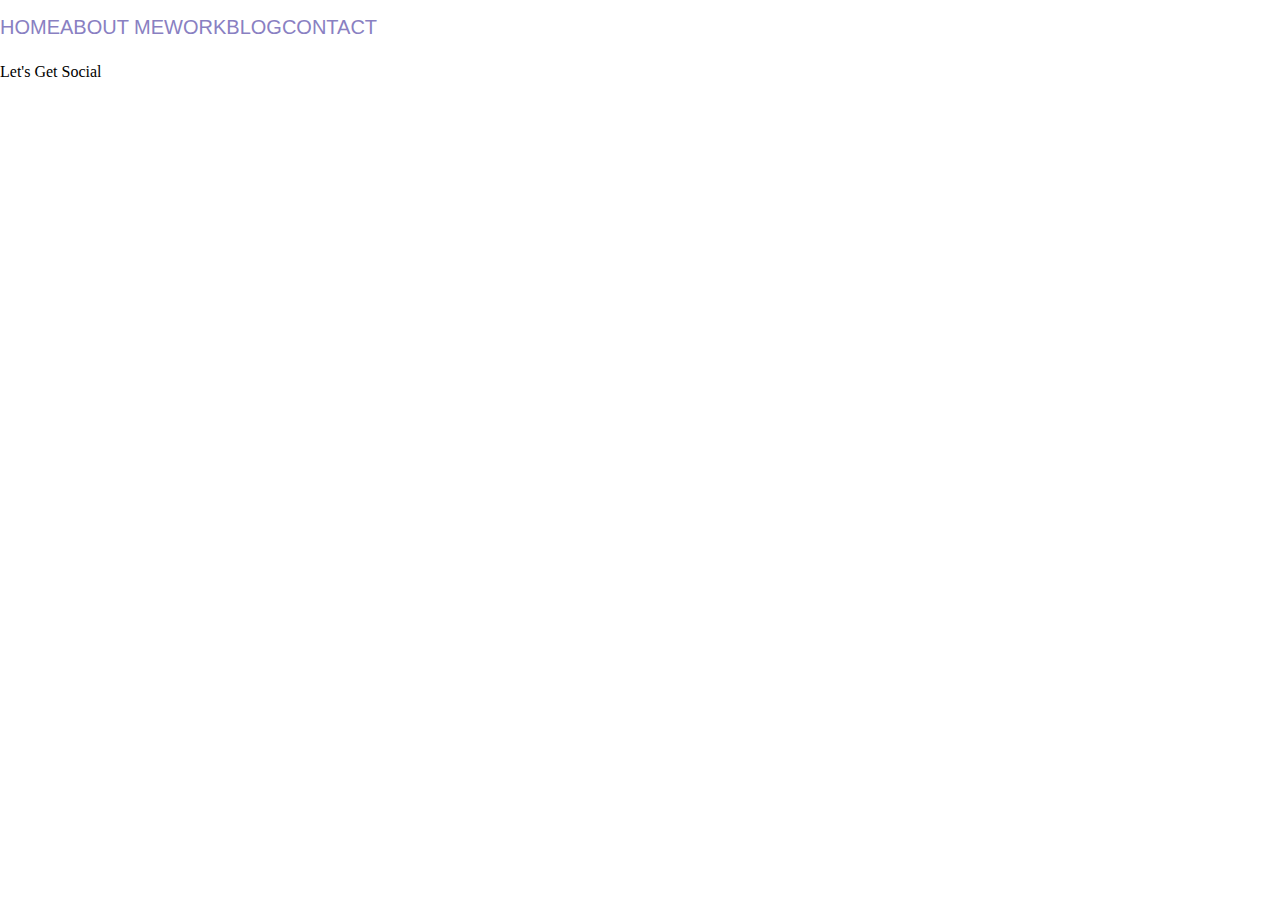
==== src/index.html @ 26ce95cb "Portfolio 1" ====
<!DOCTYPE html>
<html lang="en">
<head>
    <meta charset="UTF-8">
    <meta http-equiv="X-UA-Compatible" content="IE=edge">
    <meta name="viewport" content="width=device-width, initial-scale=1.0">
    <title>Portfolio</title>
    <link rel="stylesheet" href="common.css">
</head>
<body>
<!-- NAV BAR Top Page -->
    <header>
        <!-- PlaceHolder for Brand image -->
        <!-- Main navigation -->
        <nav>
            <a href="">HOME</a>
            <a href="">ABOUT ME</a>
            <a href="">WORK</a>
            <a href="">BLOG</a>
            <a href="">CONTACT</a>
        </nav>
    </header>
<!-- BIG Hero TEXT  -->

<!-- Paragraph about portfolio -->

<!-- Social Links above footer of page -->
    <section id="social-links">
        <p>Let's Get Social</p>
        <a href=""><img</a>
    </section>
</body>
</html>
---- src/common.css ----
@import url(https://fonts.googleapis.com/css?family=Lato|Bree+Serif);

* {
    box-sizing: border-box;
    margin: 0;
    padding: 0;
}

body {
    display: flex;
    flex-direction: column;
}

.outline-button {
    font-family: Lato, Arial, Helvetica, sans-serif;
    font-size: 1.5rem;
    padding: 0.75rem 1.25rem;
    text-decoration: none;
}

.white {
    border: 1px solid white;
    color: white;
}

.lilac {
    border: 1px solid #8980c2;
    color: #8980c2;
}

header {
    display: flex;
    flex-direction: column;
    align-items: left;
    padding: 1rem 0 1.5rem;
}

nav {
    display:flex;
    justify-content: flex-start;
    width: 100%;
}

nav a {
    font-family: Arial, Helvetica, sans-serif;
    text-decoration: none;
    font-size: 1.25rem;
    color: #8980c2;
}
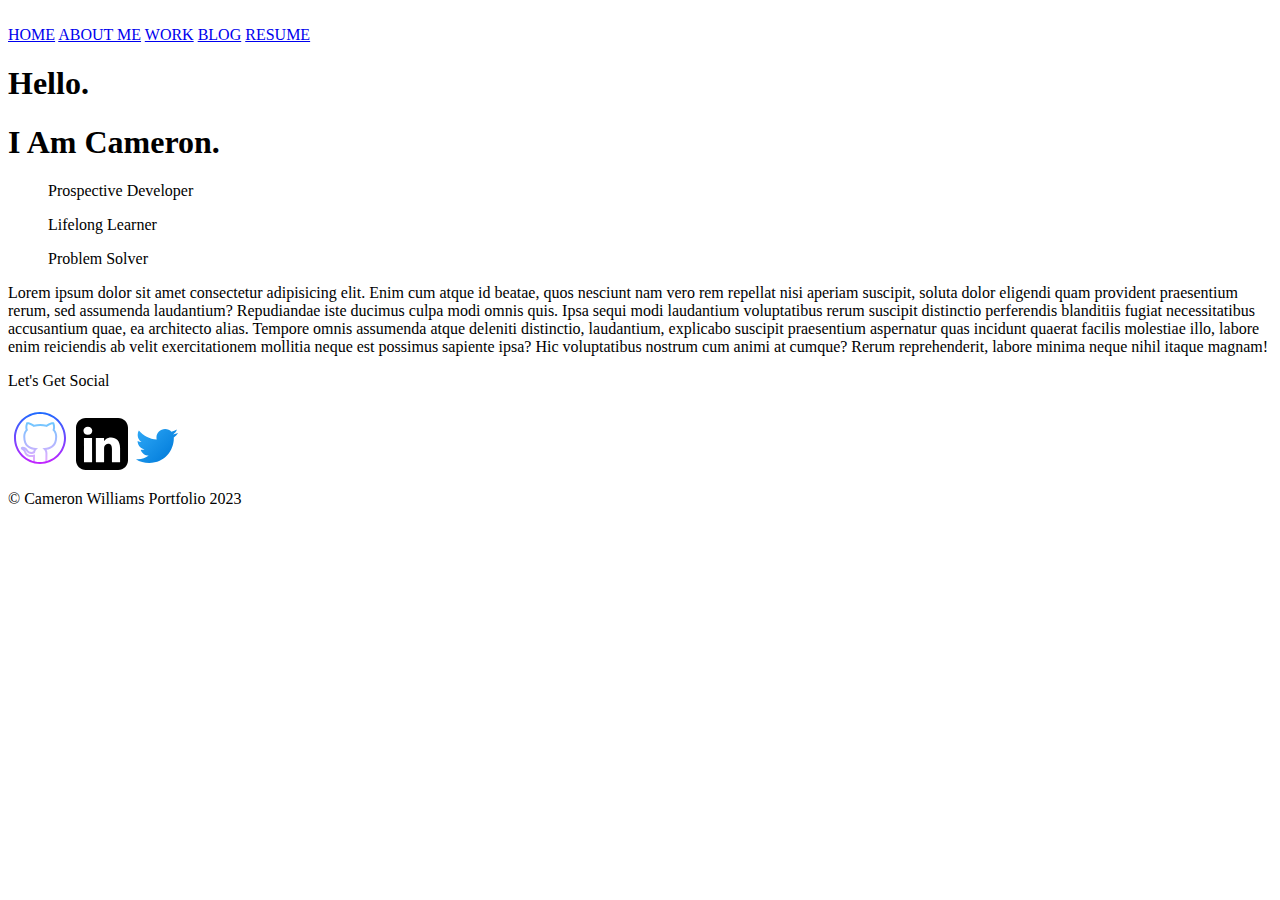
==== commit 463c6238: "html has been updated for all pages" ====
--- a/src/index.html
+++ b/src/index.html
@@ -8,26 +8,48 @@
     <link rel="stylesheet" href="common.css">
 </head>
 <body>
-<!-- NAV BAR Top Page -->
+<!-- Start of header area -->
     <header>
         <!-- PlaceHolder for Brand image -->
+        <img id="logo">
+
         <!-- Main navigation -->
         <nav>
-            <a href="">HOME</a>
-            <a href="">ABOUT ME</a>
-            <a href="">WORK</a>
-            <a href="">BLOG</a>
-            <a href="">CONTACT</a>
+            <a href="index.html">HOME</a>
+            <a href="about-me.html">ABOUT ME</a>
+            <a href="work.html">WORK</a>
+            <a href="blog.html">BLOG</a>
+            <a href="resume.html">RESUME</a>
         </nav>
     </header>
 <!-- BIG Hero TEXT  -->
-
+<section id="hero">
+    <h1>Hello.</h1> 
+    <h1>I Am Cameron.</h1>
+</section>
+<section id="highlights">
+    <ul> Prospective Developer</ul>
+    <ul> Lifelong Learner</ul>
+    <ul> Problem Solver</ul>
+</section>
 <!-- Paragraph about portfolio -->
-
+<main>
+   <article>
+        <p>Lorem ipsum dolor sit amet consectetur adipisicing elit. Enim cum atque id beatae, quos nesciunt nam vero rem repellat nisi aperiam suscipit, soluta dolor eligendi quam provident praesentium rerum, sed assumenda laudantium? Repudiandae iste ducimus culpa modi omnis quis. Ipsa sequi modi laudantium voluptatibus rerum suscipit distinctio perferendis blanditiis fugiat necessitatibus accusantium quae, ea architecto alias. Tempore omnis assumenda atque deleniti distinctio, laudantium, explicabo suscipit praesentium aspernatur quas incidunt quaerat facilis molestiae illo, labore enim reiciendis ab velit exercitationem mollitia neque est possimus sapiente ipsa? Hic voluptatibus nostrum cum animi at cumque? Rerum reprehenderit, labore minima neque nihil itaque magnam!</p>
+    </article>
+</main>
 <!-- Social Links above footer of page -->
     <section id="social-links">
         <p>Let's Get Social</p>
-        <a href=""><img</a>
+        <nav>
+            <a href="https://github.com/CameronWD"><img src="images/github.svg" alt="GitHub" /></a>
+            <a href="https://linkedin.com"><img src="images/linkedin.svg" alt="LinkedIn" /></a>
+            <a href="https://twitter.com"><img src="images/twitter.svg" alt="Twitter" /></a>
+        </nav>
     </section>
+    <!-- Footer section -->
+    <footer>
+            <p>&copy; Cameron Williams Portfolio 2023</p>
+    </footer>
 </body>
 </html>--- a/src/common.css
+++ b/src/common.css
@@ -1,49 +1 @@
 @import url(https://fonts.googleapis.com/css?family=Lato|Bree+Serif);
-
-* {
-    box-sizing: border-box;
-    margin: 0;
-    padding: 0;
-}
-
-body {
-    display: flex;
-    flex-direction: column;
-}
-
-.outline-button {
-    font-family: Lato, Arial, Helvetica, sans-serif;
-    font-size: 1.5rem;
-    padding: 0.75rem 1.25rem;
-    text-decoration: none;
-}
-
-.white {
-    border: 1px solid white;
-    color: white;
-}
-
-.lilac {
-    border: 1px solid #8980c2;
-    color: #8980c2;
-}
-
-header {
-    display: flex;
-    flex-direction: column;
-    align-items: left;
-    padding: 1rem 0 1.5rem;
-}
-
-nav {
-    display:flex;
-    justify-content: flex-start;
-    width: 100%;
-}
-
-nav a {
-    font-family: Arial, Helvetica, sans-serif;
-    text-decoration: none;
-    font-size: 1.25rem;
-    color: #8980c2;
-}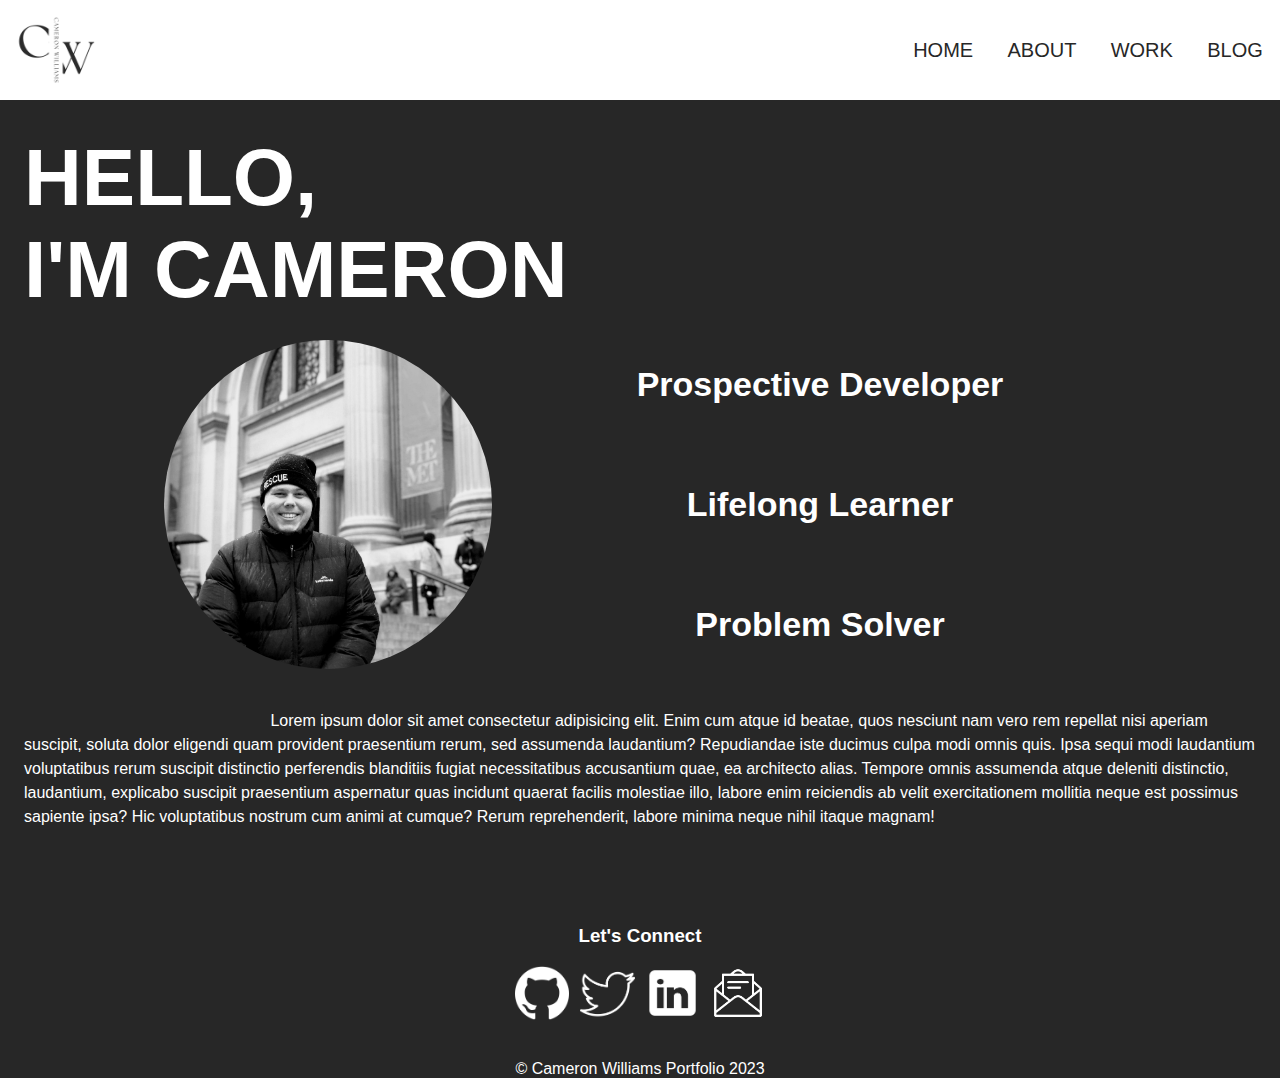
==== commit 61a68bd8: "updated all html and css" ====
--- a/src/index.html
+++ b/src/index.html
@@ -11,44 +11,46 @@
 <!-- Start of header area -->
     <header>
         <!-- PlaceHolder for Brand image -->
-        <img id="logo">
-
-        <!-- Main navigation -->
+        <img id="logo" src="images/CWLogoWhite.png"/>
         <nav>
             <a href="index.html">HOME</a>
-            <a href="about-me.html">ABOUT ME</a>
+            <a href="about-me.html">ABOUT</a>
             <a href="work.html">WORK</a>
             <a href="blog.html">BLOG</a>
-            <a href="resume.html">RESUME</a>
         </nav>
     </header>
 <!-- BIG Hero TEXT  -->
 <section id="hero">
-    <h1>Hello.</h1> 
-    <h1>I Am Cameron.</h1>
-</section>
-<section id="highlights">
-    <ul> Prospective Developer</ul>
-    <ul> Lifelong Learner</ul>
-    <ul> Problem Solver</ul>
+    <h1 id="greetingtext">HELLO, <br/> I'M CAMERON</h1>
+    <div id="subherobox">
+        <img id="homepagepicture" src="images/BWme.jpg"/>
+            <div id="bigthree">
+                <h2> Prospective Developer</h2>
+                <h2> Lifelong Learner</h2>
+                <h2> Problem Solver</h2>
+            </div>
+    </div> 
 </section>
 <!-- Paragraph about portfolio -->
 <main>
-   <article>
-        <p>Lorem ipsum dolor sit amet consectetur adipisicing elit. Enim cum atque id beatae, quos nesciunt nam vero rem repellat nisi aperiam suscipit, soluta dolor eligendi quam provident praesentium rerum, sed assumenda laudantium? Repudiandae iste ducimus culpa modi omnis quis. Ipsa sequi modi laudantium voluptatibus rerum suscipit distinctio perferendis blanditiis fugiat necessitatibus accusantium quae, ea architecto alias. Tempore omnis assumenda atque deleniti distinctio, laudantium, explicabo suscipit praesentium aspernatur quas incidunt quaerat facilis molestiae illo, labore enim reiciendis ab velit exercitationem mollitia neque est possimus sapiente ipsa? Hic voluptatibus nostrum cum animi at cumque? Rerum reprehenderit, labore minima neque nihil itaque magnam!</p>
+   <article class="mainparagraphs">
+        <p> Lorem ipsum dolor sit amet consectetur adipisicing elit. Enim cum atque id beatae, quos nesciunt nam vero rem repellat nisi aperiam suscipit, soluta dolor eligendi quam provident praesentium rerum, sed assumenda laudantium? Repudiandae iste ducimus culpa modi omnis quis. Ipsa sequi modi laudantium voluptatibus rerum suscipit distinctio perferendis blanditiis fugiat necessitatibus accusantium quae, ea architecto alias. Tempore omnis assumenda atque deleniti distinctio, laudantium, explicabo suscipit praesentium aspernatur quas incidunt quaerat facilis molestiae illo, labore enim reiciendis ab velit exercitationem mollitia neque est possimus sapiente ipsa? Hic voluptatibus nostrum cum animi at cumque? Rerum reprehenderit, labore minima neque nihil itaque magnam! </p>
     </article>
 </main>
 <!-- Social Links above footer of page -->
-    <section id="social-links">
-        <p>Let's Get Social</p>
-        <nav>
-            <a href="https://github.com/CameronWD"><img src="images/github.svg" alt="GitHub" /></a>
-            <a href="https://linkedin.com"><img src="images/linkedin.svg" alt="LinkedIn" /></a>
-            <a href="https://twitter.com"><img src="images/twitter.svg" alt="Twitter" /></a>
-        </nav>
-    </section>
-    <!-- Footer section -->
+       <!-- Footer section -->
     <footer>
+        <section class="social-links">
+            <div>
+                <h3>Let's Connect</h3>
+                <nav>
+                <a href="https://github.com/"><img src="images/githubw.png" alt="Link to GitHub Profile"/></a>
+                <a href="https://twitter.com/"><img src="images/twitterw.png" alt="Link to twitter profile" /></a>
+                <a href="https://au.linkedin.com/"><img src="images/linkedinw.png" alt="Link to Linkdin profile" /></a>
+                <a href="mailto:14041@coderacademy.edu.au"><img src="images/emailw.png" alt="Click to email me" /></a>
+                </nav>
+            </div>
+        </section>
             <p>&copy; Cameron Williams Portfolio 2023</p>
     </footer>
 </body>
--- a/src/common.css
+++ b/src/common.css
@@ -1 +1,297 @@
-@import url(https://fonts.googleapis.com/css?family=Lato|Bree+Serif);
+/* Fonts for webpage */
+@import url(https://fonts.googleapis.com/css?family=Montserrat);
+
+/* Site Styling */
+* {
+    box-sizing: border-box;
+    margin: 0;
+    padding: 0;
+    font-family: Roboto, Arial, Helvetica, sans-serif
+}
+
+body {
+    display: flex;
+    flex-direction: column;
+    background-color: #272727;
+    color: white;
+}
+
+header {
+    display: flex;
+    flex-direction: column;
+    align-items: center;
+    padding: 0rem 0 1rem;
+    background-color: white;
+    max-height: 100px;
+}
+
+#logo {
+    width:25%;
+    margin-bottom: 1rem;
+    height: 50%;
+}
+
+header nav {
+    display: flex;
+    justify-content: space-around;
+    width: 80%;
+    overflow:visible;
+}
+
+header nav a {
+    font-size: 1.25rem;
+    color: #272727;
+    text-decoration: none;
+}
+
+#hero {
+    display: flex;
+    flex-direction: column;
+    margin: 1.5rem 1rem;
+}
+#hero h1 {
+    padding: 0.5rem;
+    font-weight: 800;
+    font-size: 10vw;
+}
+#subherobox {
+  display: flex;
+  flex-direction: row;
+}
+#hero h2 {
+    font-size: 4.5vw;
+    padding: 0.5rem;
+}
+
+#bigthree {
+    display: flex;
+    flex-direction: column;
+    align-items: flex-end;
+    justify-content: space-around;
+    white-space: nowrap;
+    width: 50%;
+}
+
+#resumelink img {
+  width: 10vw;
+  float: right;
+  margin-top: 3vh;
+  max-width: 50px;
+}
+
+main {
+    display: flex;
+    align-items: center;
+    margin: 0rem 0.5rem;
+    flex-flow: row;
+    flex-wrap: wrap;
+    justify-content: center;
+}
+
+.mainparagraphs {
+    display: flex;
+    flex-direction: column;
+    align-items: flex-start;
+    margin: 0rem 1rem;
+    text-indent: 20%;
+    margin-bottom: 2rem;
+    line-height: 1.5rem;
+}
+#homepagepicture {
+    width: 50%;
+    border-radius: 50%;
+    float: left;
+    padding: 1rem;
+}
+
+.workimage {
+    max-width: 100%;
+    height: auto;
+    display: inline;
+    margin-bottom: 1rem;
+    width: 100%;
+    border-radius: 5%;
+}
+
+.mywork {
+    margin: 0rem 1rem;
+    min-width: 200px;
+    max-width: 500px;
+    display: flex;
+    flex-flow: column;
+}
+.mywork h2 {
+    line-height: 2rem;
+    margin-bottom: 1rem;
+    text-align: center;
+}
+
+.mywork p {
+    margin-bottom: 6rem;
+}
+.aboutmeimage {
+    display: block;
+    width: 45%;
+    border-radius: 20%;
+    margin-left: auto;
+    margin-right: auto;
+    border: 5px solid white;
+    margin-top: 2rem;
+}
+.social-links {
+    margin: 2rem 2rem;
+    display: flex;
+    justify-content: center;
+}
+.social-links h3 {
+    text-align: center;
+    padding: 1rem;
+}
+.social-links img {
+    width: clamp(2.5rem,2.5vw + 1.8rem, 4rem);
+    padding: 0.2rem;
+}
+
+.social-links img:hover {
+    transform: scale(1.1);
+}
+
+footer {
+    text-align: center;
+    margin-top: 1rem;
+}
+
+
+.container {
+  width: 90%;
+  margin:0 auto;
+}
+.heading {
+  text-align: center;
+  margin:60px 0px;
+  font-size: 1rem;
+}
+.blog-card-area {
+  display: flex;
+  flex-wrap: wrap;
+}
+.blog-card {
+  flex:1;
+  padding:0px 20px;
+  display: flex;
+  margin-bottom: 3rem;
+  min-width: 20rem;
+}
+.blog-content{
+  flex:1;
+  display: flex;
+  flex-direction: column;
+  border-style: solid;
+  padding: 3vw;
+  box-shadow: 8px 10px rgb(97, 96, 96);
+  
+}
+.blog-content:hover{
+  border-color: #7e3975;
+  box-shadow: 8px 10px #7e3975;
+}
+
+.blog-content img{
+  width: 100%;
+  height: auto;
+  object-fit: cover;
+}
+
+.blog-content h3{
+  font-size: 1.1rem;
+  margin: 15px;
+  text-align: center;
+}
+.blog-content p{
+  font-size: 1rem;
+  margin: 15px;
+}
+.read-more {
+  text-decoration: none;
+  display: block;
+  text-align: center;
+  padding:10px 0px;
+  background-color: rgb(97, 96, 96);
+  color: #fff;
+  font-size: 1rem;
+  border-radius: 5px;
+  margin-top: 5px;
+  transition: all 0.5s ease;
+}
+
+.read-more:hover{
+  background-color: #7e3975;
+  cursor: pointer;
+}
+
+
+/* *** TABLET STYLES */
+
+@media only screen and (min-width: 540px ) {
+  header {
+    flex-direction: row;
+    justify-content: space-around;
+    padding: 0;
+  }
+  #logo {
+    width: 10%;
+    margin-bottom: 0;
+    max-height: 100px;
+    max-width: 110px;
+  }
+}
+
+@media only screen and (min-width: 750px){
+#hero h1 {
+    font-size: 80px;
+}
+#subherobox {
+  justify-content: center;
+}
+#hero h2 {
+    font-size: 34px;
+    padding: 0.5rem;
+}
+#homepagepicture {
+  width: 360px;
+}
+#bigthree {
+  align-items: center;
+}
+.aboutmeimage {
+  width: 323px;
+}
+header {
+  justify-content: space-between;
+}
+header nav{
+  width: 40%;
+}
+}
+
+/* *** DESKTOP STYLES *** */
+@media only screen and (min-width: 1000px){
+header nav{
+  width: 30%;
+}
+}
+
+@media only screen and (min-width: 1300px){
+
+  #hero h1 {
+    display: flex;
+    justify-content: flex-start;
+    font-size: 10vw;
+  }
+
+  #resumelink img {
+    margin-left: 3rem;
+    margin-top: 8vw;
+    max-width: 50px;
+}
+}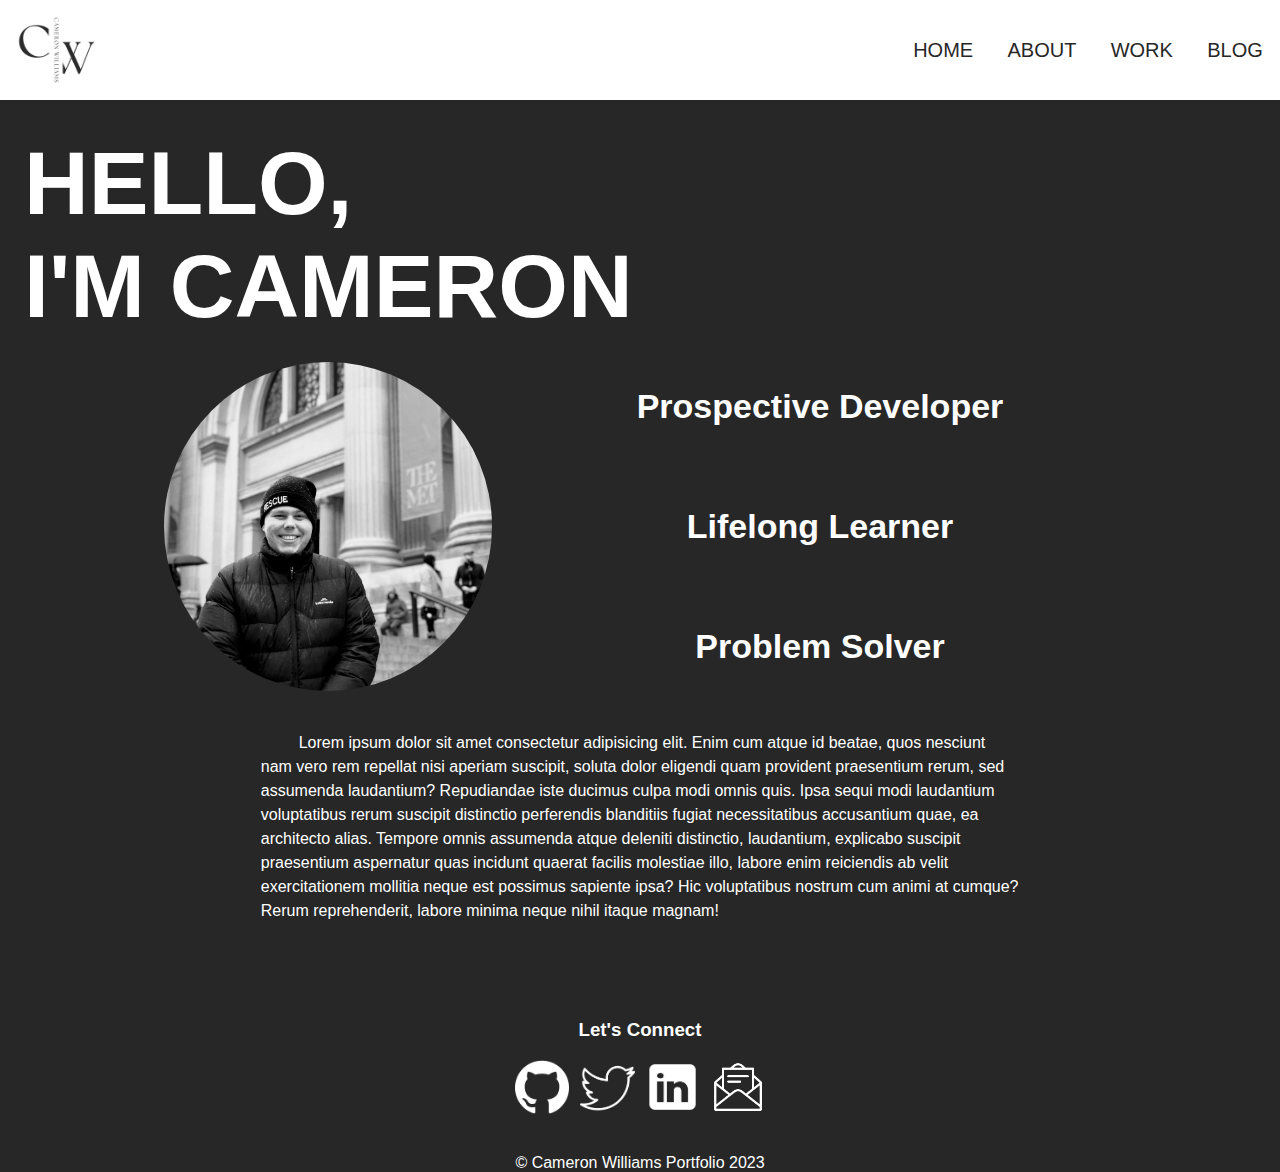
==== commit 4eac83f9: "updating social links" ====
--- a/src/index.html
+++ b/src/index.html
@@ -44,9 +44,9 @@
             <div>
                 <h3>Let's Connect</h3>
                 <nav>
-                <a href="https://github.com/"><img src="images/githubw.png" alt="Link to GitHub Profile"/></a>
+                <a href="https://github.com/CameronWD"><img src="images/githubw.png" alt="Link to GitHub Profile"/></a>
                 <a href="https://twitter.com/"><img src="images/twitterw.png" alt="Link to twitter profile" /></a>
-                <a href="https://au.linkedin.com/"><img src="images/linkedinw.png" alt="Link to Linkdin profile" /></a>
+                <a href="https://www.linkedin.com/in/cameron-williams-93318a238/"><img src="images/linkedinw.png" alt="Link to Linkdin profile" /></a>
                 <a href="mailto:14041@coderacademy.edu.au"><img src="images/emailw.png" alt="Click to email me" /></a>
                 </nav>
             </div>
--- a/src/common.css
+++ b/src/common.css
@@ -26,9 +26,8 @@
 }
 
 #logo {
-    width:25%;
     margin-bottom: 1rem;
-    height: 50%;
+    height: 70%;
 }
 
 header nav {
@@ -75,7 +74,7 @@
 #resumelink img {
   width: 10vw;
   float: right;
-  margin-top: 3vh;
+  margin-top: 3vw;
   max-width: 50px;
 }
 
@@ -88,6 +87,13 @@
     justify-content: center;
 }
 
+.blogimage {
+  display: block;
+  margin-left: auto;
+  margin-right: auto;
+  width:40%;
+  border-radius: 10%;
+}
 .mainparagraphs {
     display: flex;
     flex-direction: column;
@@ -160,7 +166,6 @@
     text-align: center;
     margin-top: 1rem;
 }
-
 
 .container {
   width: 90%;
@@ -272,6 +277,11 @@
 header nav{
   width: 40%;
 }
+.mainparagraphs {
+  text-indent: 5%;
+  margin-left: 20%;
+  margin-right: 20%;
+}
 }
 
 /* *** DESKTOP STYLES *** */
@@ -279,19 +289,48 @@
 header nav{
   width: 30%;
 }
+#hero h1 {
+  padding: 0.5rem;
+  font-weight: 800;
+  font-size: 7vw;
+}
 }
 
 @media only screen and (min-width: 1300px){
 
   #hero h1 {
-    display: flex;
-    justify-content: flex-start;
-    font-size: 10vw;
-  }
-
+    font-size: 8vw;
+  }
   #resumelink img {
     margin-left: 3rem;
-    margin-top: 8vw;
+    margin-top: 7vw;
     max-width: 50px;
 }
+.mainparagraphs {
+  font-size: 1.5rem;
+  line-height: 2rem;
+  margin-left: 30%;
+  margin-right: 30%;
+}
+#hero h2 {
+  font-size: 34px;
+  padding: 0.5rem;
+}
+}
+
+@media only screen and (min-width: 2000px){
+  .aboutmeimage {
+    width: 500px;
+  }
+
+  #hero h1 {
+    font-size: 5vw;
+  }
+
+  #homepagepicture {
+    width: 600px;
+  }
+  #hero h2 {
+    font-size: 2vw;
+}
 }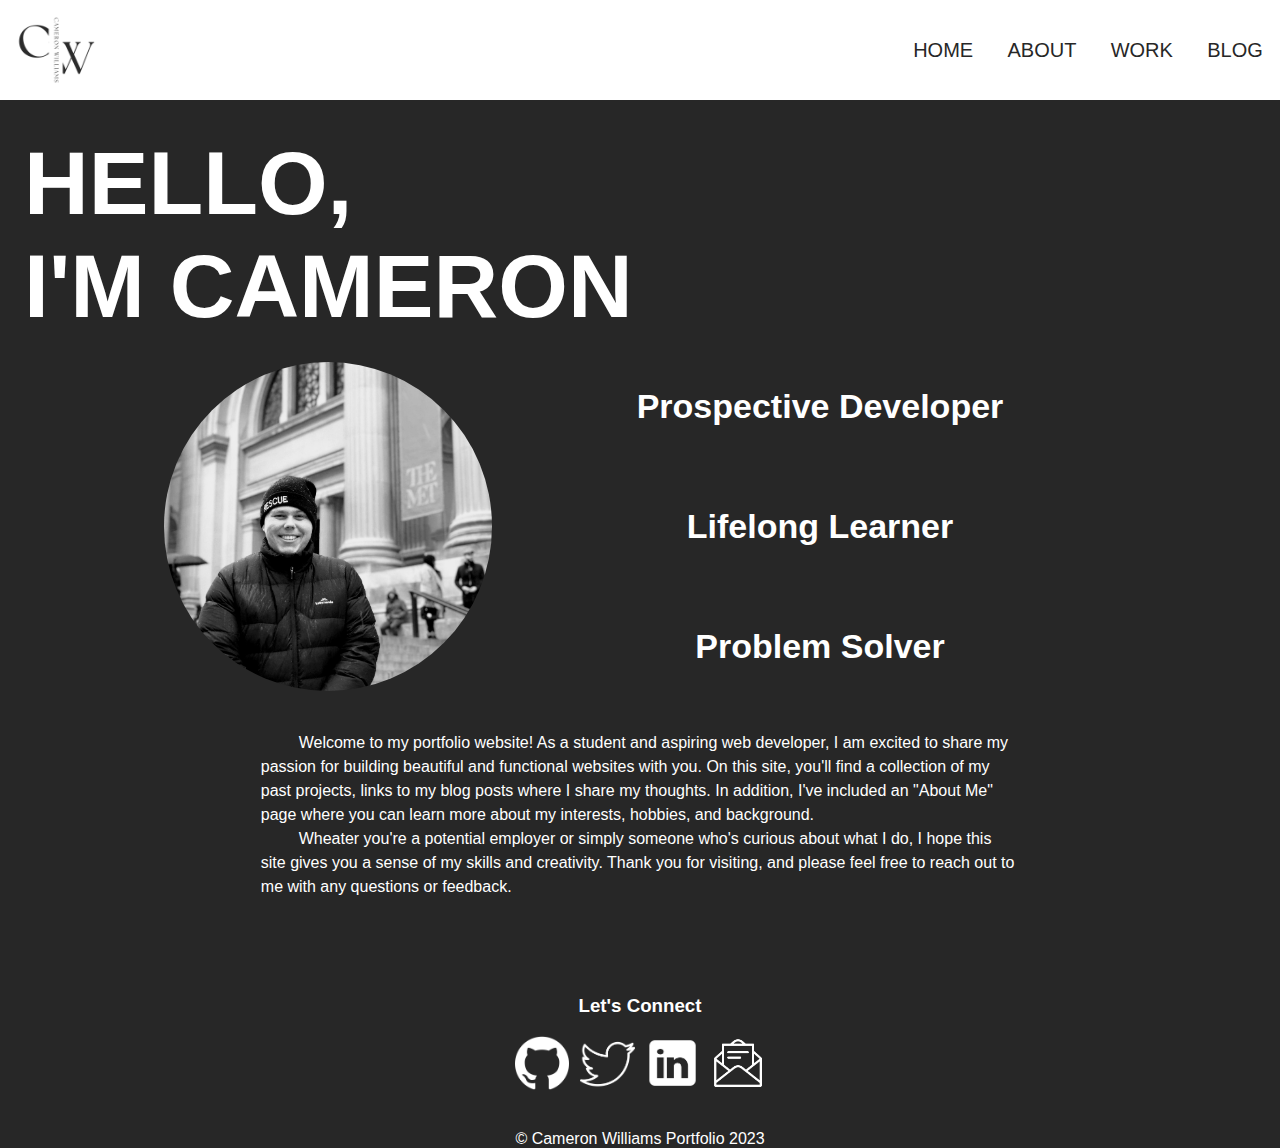
==== commit 44345726: "added personal information" ====
--- a/src/index.html
+++ b/src/index.html
@@ -34,7 +34,7 @@
 <!-- Paragraph about portfolio -->
 <main>
    <article class="mainparagraphs">
-        <p> Lorem ipsum dolor sit amet consectetur adipisicing elit. Enim cum atque id beatae, quos nesciunt nam vero rem repellat nisi aperiam suscipit, soluta dolor eligendi quam provident praesentium rerum, sed assumenda laudantium? Repudiandae iste ducimus culpa modi omnis quis. Ipsa sequi modi laudantium voluptatibus rerum suscipit distinctio perferendis blanditiis fugiat necessitatibus accusantium quae, ea architecto alias. Tempore omnis assumenda atque deleniti distinctio, laudantium, explicabo suscipit praesentium aspernatur quas incidunt quaerat facilis molestiae illo, labore enim reiciendis ab velit exercitationem mollitia neque est possimus sapiente ipsa? Hic voluptatibus nostrum cum animi at cumque? Rerum reprehenderit, labore minima neque nihil itaque magnam! </p>
+        <p> Welcome to my portfolio website! As a student and aspiring web developer, I am excited to share my passion for building beautiful and functional websites with you. On this site, you'll find a collection of my past projects, links to my blog posts where I share my thoughts. In addition, I've included an "About Me" page where you can learn more about my interests, hobbies, and background. </p><p> Wheater you're a potential employer or simply someone who's curious about what I do, I hope this site gives you a sense of my skills and creativity. Thank you for visiting, and please feel free to reach out to me with any questions or feedback. </p>
     </article>
 </main>
 <!-- Social Links above footer of page -->
--- a/src/common.css
+++ b/src/common.css
@@ -294,6 +294,9 @@
   font-weight: 800;
   font-size: 7vw;
 }
+.blog-card {
+  min-width: 30rem;
+}
 }
 
 @media only screen and (min-width: 1300px){
